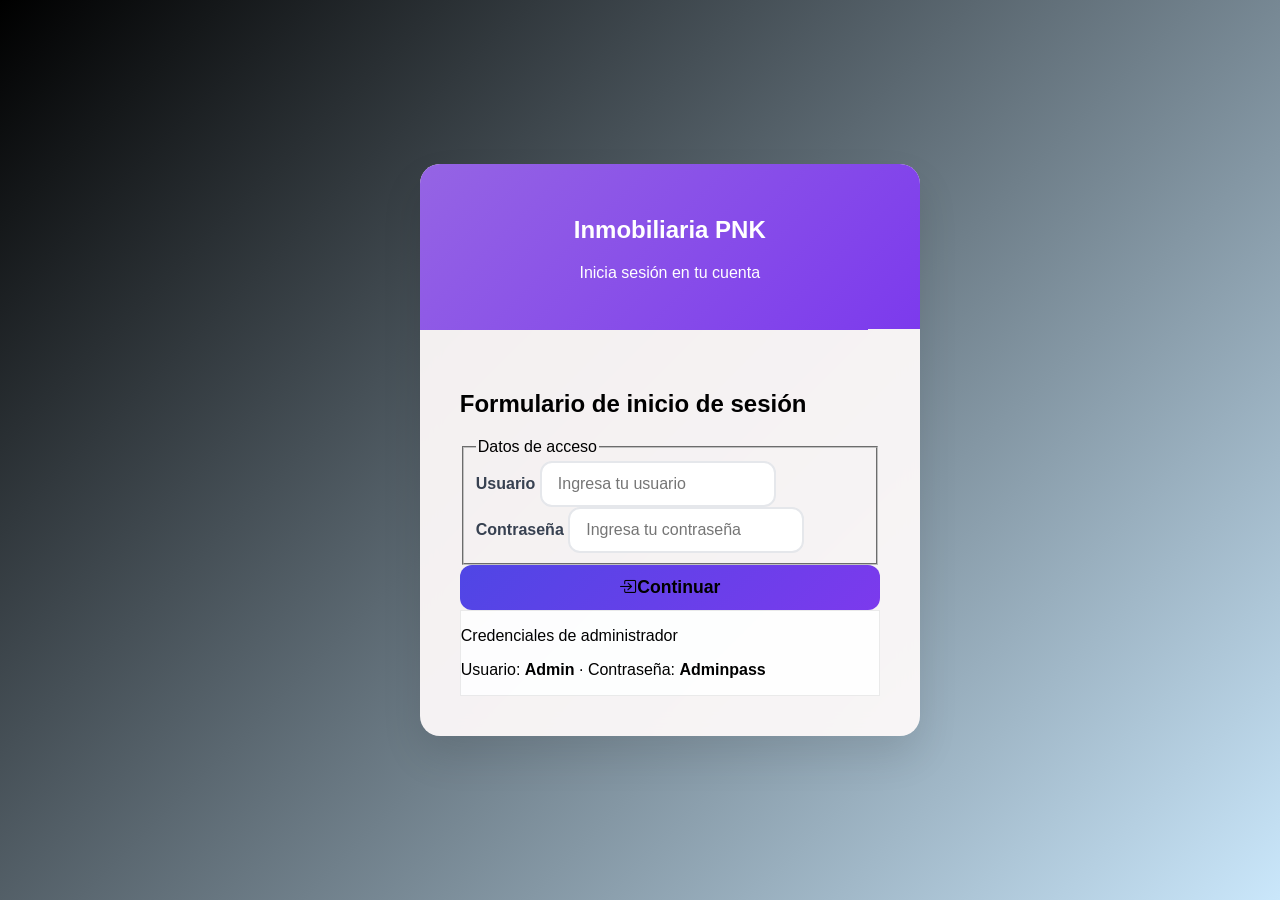
==== login.html @ 3713ea11 "Add files via upload" ====
<!DOCTYPE html>
<html lang="es">

<head>
    <meta charset="utf-8">
    <meta name="viewport" content="width=device-width, initial-scale=1.0">
    <title>Login - Inmobiliaria PNK</title>
    <link href="css/bootstrap.min.css" rel="stylesheet">
    <link rel="stylesheet" href="https://cdn.jsdelivr.net/npm/bootstrap-icons@1.13.1/font/bootstrap-icons.min.css">
    <style>
        body {
            background: linear-gradient(135deg, #000000 0%, #cae7fb 100%);
            min-height: 100vh;
            display: flex;
            align-items: center;
            justify-content: center;
            margin: 0;
            font-family: 'Segoe UI', Tahoma, Geneva, Verdana, sans-serif;
        }

        .login-container {
            max-width: 500px;
            width: 100%;
            padding: 2rem;
        }

        .login-card {
            background: rgba(253, 249, 249, 0.95);
            backdrop-filter: blur(10px);
            border: none;
            border-radius: 20px;
            box-shadow: 0 20px 40px rgba(0, 0, 0, 0.1);
            overflow: hidden;
        }

        .login-header {
            background: linear-gradient(135deg, #9564e4 0%, #7c3aed 100%);
            color: white;
            padding: 2rem 1.5rem;
            text-align: center;
            margin: 0;
        }

        .login-body {
            padding: 2.5rem;
        }

        .form-control {
            border-radius: 12px;
            padding: 0.75rem 1rem;
            border: 2px solid #e5e7eb;
            font-size: 1rem;
            transition: all 0.3s ease;
        }

        .form-control:focus {
            border-color: #4f46e5;
            box-shadow: 0 0 0 3px rgba(79, 70, 229, 0.1);
        }

        .btn-primary {
            background: linear-gradient(135deg, #4f46e5 0%, #7c3aed 100%);
            border: none;
            border-radius: 12px;
            padding: 0.75rem 2rem;
            font-size: 1.1rem;
            font-weight: 600;
            transition: all 0.3s ease;
            width: 100%;
        }

        .btn-primary:hover {
            transform: translateY(-2px);
            box-shadow: 0 10px 20px rgba(79, 70, 229, 0.3);
        }

        .form-label {
            font-weight: 600;
            color: #374151;
            margin-bottom: 0.5rem;
        }
    </style>
    <link href="css/green-theme.css" rel="stylesheet">
</head>

<body itemscope itemtype="https://schema.org/WebPage">
    <main id="main-content" tabindex="-1" role="main">
        <section class="login-container" aria-labelledby="titulo-login" role="region">
            <div class="login-card">
                <header class="login-header" role="banner">
                    <h1 id="titulo-login" class="mb-0 fs-2">Inmobiliaria PNK</h1>
                    <p class="mb-0 mt-2 opacity-75">Inicia sesión en tu cuenta</p>
                </header>
                <section class="login-body" aria-labelledby="form-login-titulo" role="region">
                    <form aria-labelledby="form-login-titulo" autocomplete="on" novalidate>
                        <h2 id="form-login-titulo" class="visually-hidden">Formulario de inicio de sesión</h2>
                        <fieldset>
                            <legend class="visually-hidden">Datos de acceso</legend>
                            <div class="mb-4">
                                <label for="usuario" class="form-label">Usuario</label>
                                <input type="text" class="form-control" id="usuario" name="usuario" placeholder="Ingresa tu usuario" autocomplete="username">
                            </div>
                            <div class="mb-4">
                                <label for="password" class="form-label">Contraseña</label>
                                <input type="password" class="form-control" id="password" name="password" placeholder="Ingresa tu contraseña" autocomplete="current-password">
                            </div>
                        </fieldset>
                        <button type="submit" class="btn btn-primary" aria-label="Iniciar sesión">
                            <i class="bi bi-box-arrow-in-right me-2" aria-hidden="true"></i>Continuar
                        </button>
                    </form>
                    <div class="mt-4 p-3 rounded-3" style="background: rgba(255,255,255,0.9); border: 1px solid rgba(0,0,0,0.08);">
                        <p class="mb-1 fw-semibold">Credenciales de administrador</p>
                        <p class="mb-0 small text-muted">Usuario: <strong>Admin</strong> · Contraseña: <strong>Adminpass</strong></p>
                    </div>
                </section>
            </div>
        </section>
    </main>
    <script src="js/bootstrap.bundle.min.js"></script>
    <!-- Se eliminó la lógica de autenticación/almacenamiento local; redirige a index.html al enviar -->
    <script>
        (function() {
            var form = document.querySelector('form');
            if (!form) return;
            form.addEventListener('submit', function(e) {
                e.preventDefault();
                window.location.href = 'index.html';
            });
        })();
    </script>
</body>

</html>
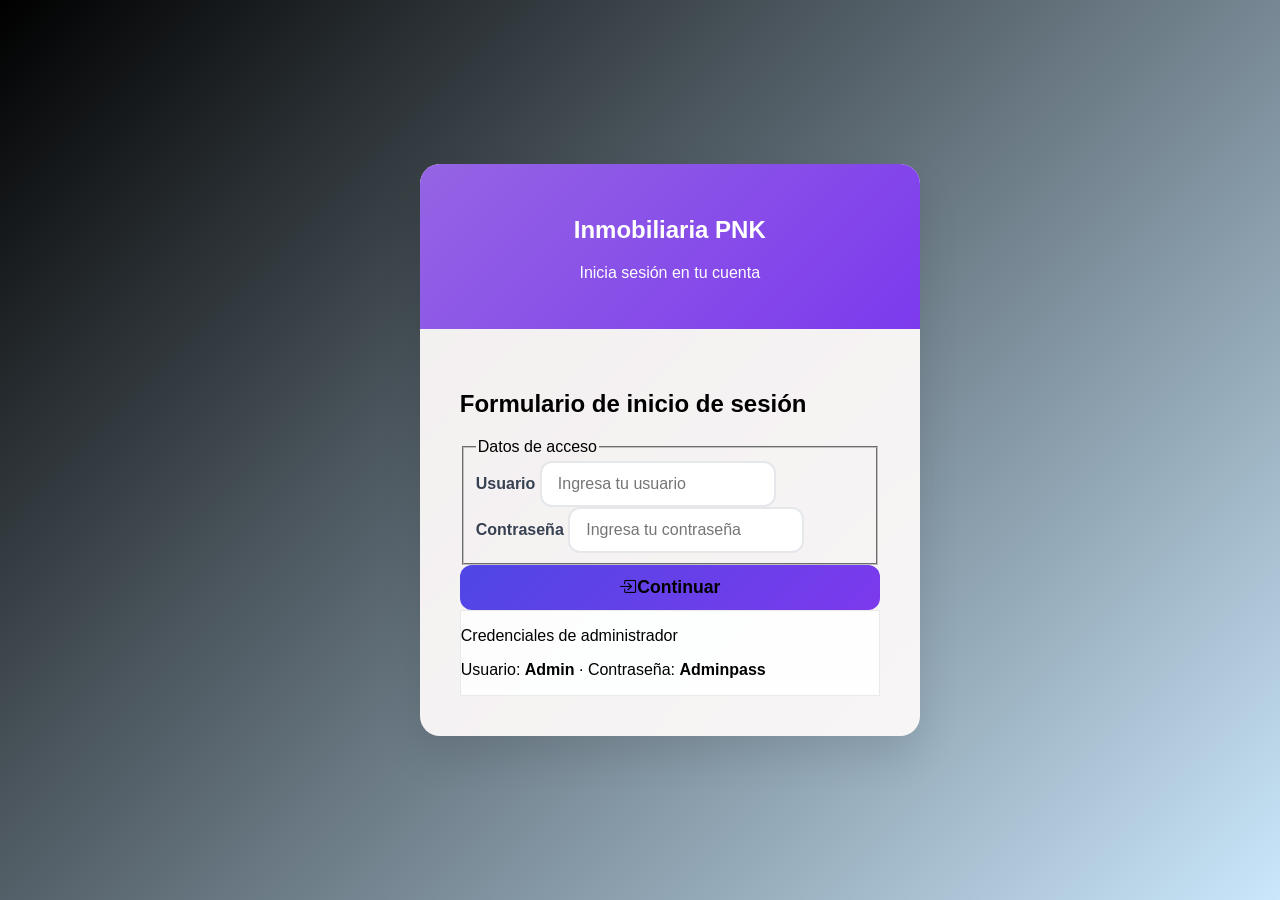
==== commit 6ba88ab8: "Update login.html" ====
--- a/login.html
+++ b/login.html
@@ -131,4 +131,4 @@
     </script>
 </body>
 
-</html>+</html>
